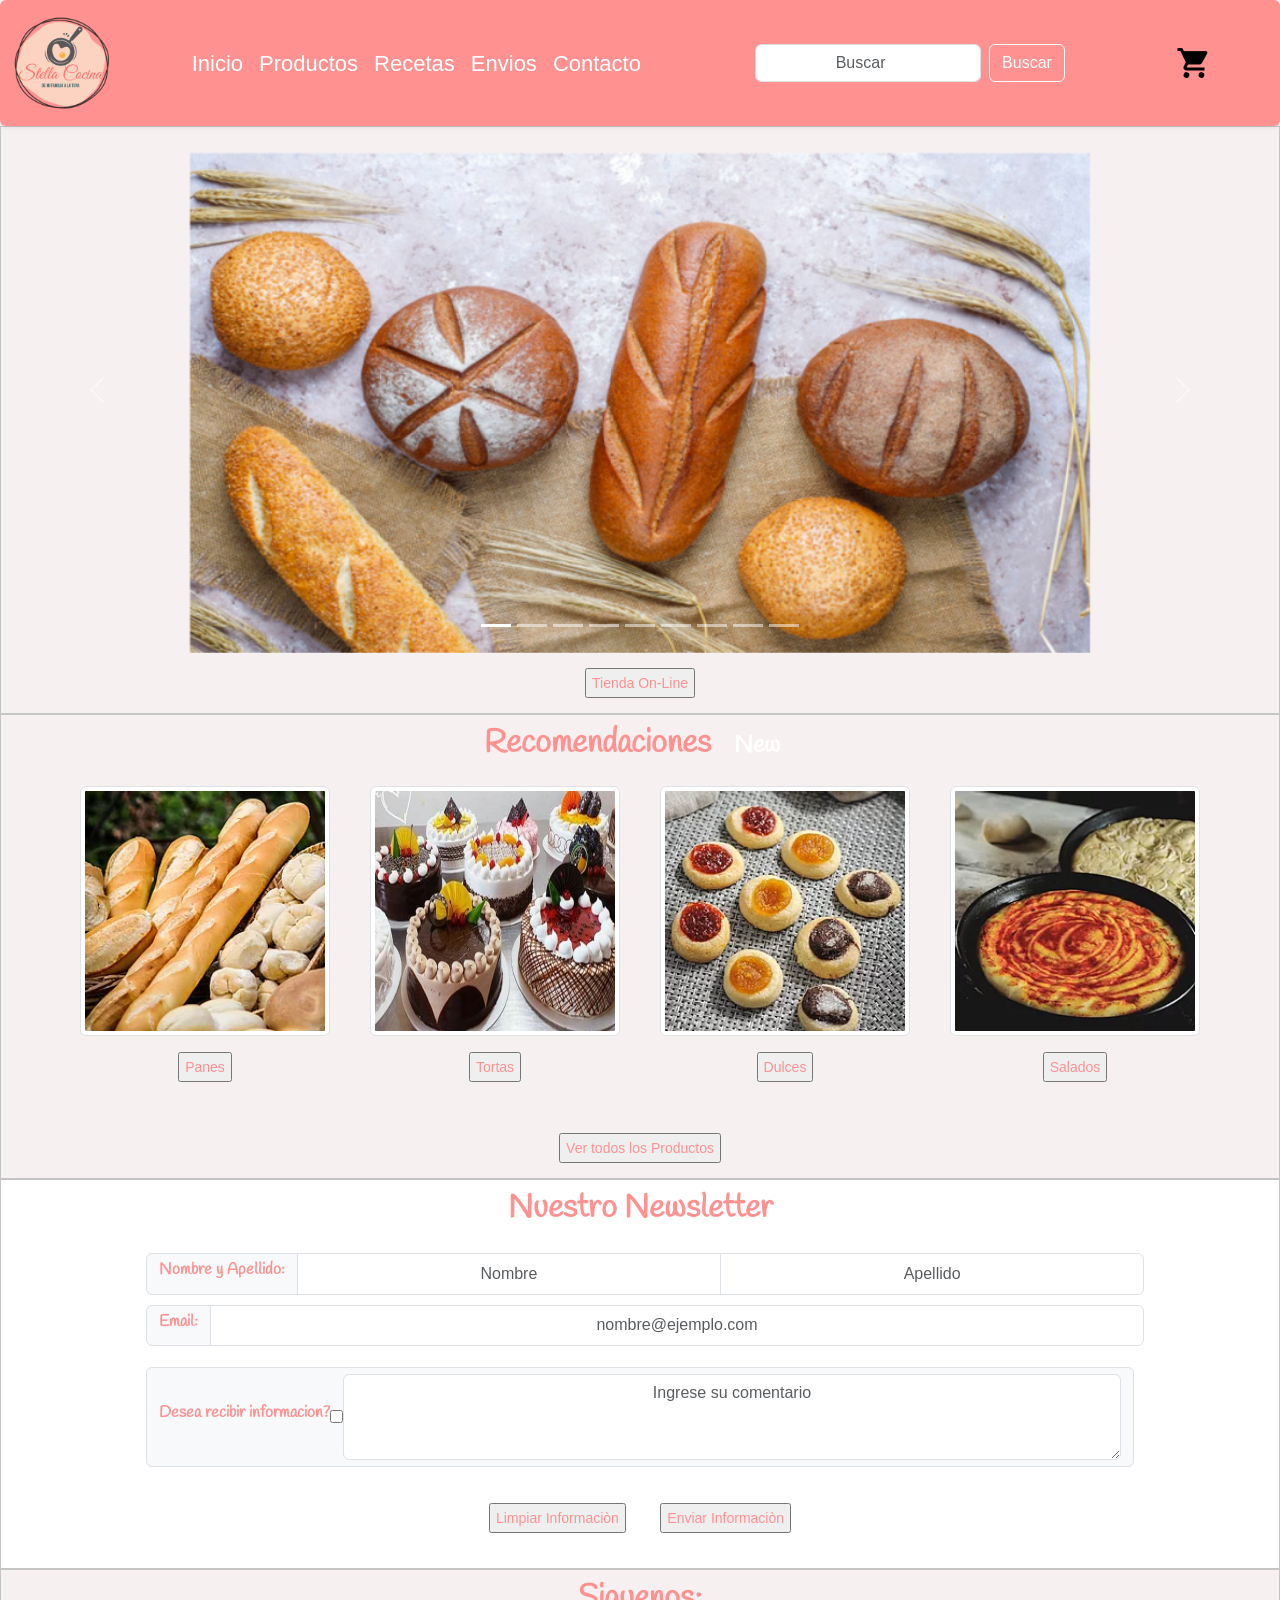
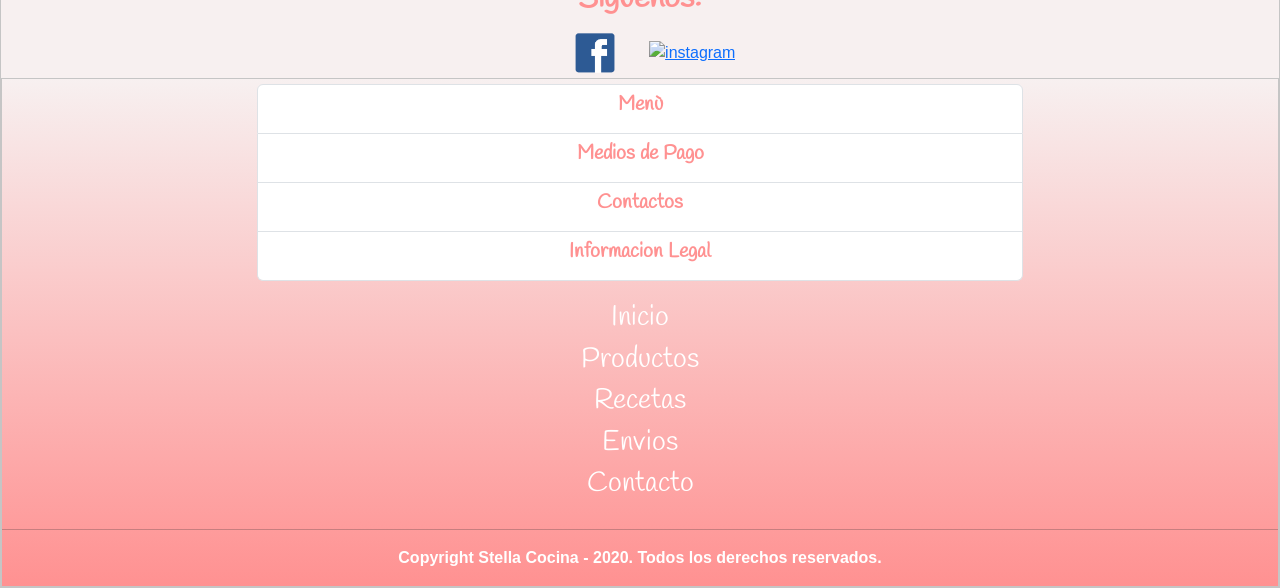
==== index.html @ 6157c8df "Se agrego Modal al html Productos" ====
<!DOCTYPE html>
<html lang="en">
<head>
    <!------------------------- Required meta tags -------------------------->
    <meta charset="utf-8">
    <meta name="viewport" content="width=device-width, initial-scale=1">
    <meta name="keywords" content="Pan, Dulces, Tortas, Comida, Galletas, Pizzas, Recetas">
    <meta name="description" content="PANADERÍA. Panes, galletas, bizcochos y pizzas. Tienda On-line especializada en poducciòn y venta de alimentos dulces y salados. Recetas faciles para toda ocasiòn.">

    <!---------------------------- Bootstrap CSS --------------------------------->
    <link href="https://cdn.jsdelivr.net/npm/bootstrap@5.0.0-beta1/dist/css/bootstrap.min.css" rel="stylesheet" integrity="sha384-giJF6kkoqNQ00vy+HMDP7azOuL0xtbfIcaT9wjKHr8RbDVddVHyTfAAsrekwKmP1" crossorigin="anonymous">

      <!---------------------------------------------------------------------------->
    <link rel="preconnect" href="https://fonts.gstatic.com">
    <title>Stella Cocina</title>
    <!------------------------- PROPIOS ESTILOS----------------------------------->
    <link href="https://fonts.googleapis.com/css2?family=Handlee&display=swap" rel="stylesheet">
    <link rel="stylesheet" href="CSS/Estilos.css">
 
</head>

    <!---------------------------------Comienza el cuerpo-------------------------------------->

<body>
   
  <main>

    <header class="shadow-sm rounded">

      <nav class="navbar navbar-expand-lg navbar-light">
        <div class="container-fluid">

          <button class="navbar-toggler" type="button" data-bs-toggle="collapse" data-bs-target="#navbarSupportedContent" aria-controls="navbarSupportedContent" aria-expanded="false" aria-label="Toggle navigation">
          <span class="navbar-toggler-icon"></span></button>

          <a class="navbar-brand" href="index.html">
          <img class="imagenLogo img__aniImag" src="Logos\Logo PYME\Logo.png" alt="StellaCocina"></a>

          <div class="collapse navbar-collapse" id="navbarSupportedContent">
            <ul class="navbar-nav me-auto mb-2 mb-lg-0 subrayado">
              <li class="nav-item">
                <a class="nav-link active text-white" href="index.html">Inicio</a></li>

              <hr class="dropdown-divider">

              <li>
                <a href="Productos.html" class="nav-link active text-white">Productos</a>
                  <ul class="dropdown-menu" aria-labelledby="navbarDropdown">
                    <li>
                      <a href="Productos.html#Panes" class="nav-link active text-white">Panes</a>
                    </li>

                    <hr class="dropdown-divider">

                    <li>
                      <a href="Productos.html#Dulces" class="nav-link active text-white">Dulces</a>
                    </li>

                    <hr class="dropdown-divider">

                    <li>
                      <a href="Productos.html#Salados" class="nav-link active text-white">Salados</a>
                    </li>

                    <hr class="dropdown-divider">

                    <li>
                      <a href="Productos.html#Tortas" class="nav-link active text-white">Tortas</a>
                    </li>

                    <hr class="dropdown-divider">

                    <li>
                      <a href="Productos.html#Masas" class="nav-link active text-white">Masas</a>
                    </li>

                    <hr class="dropdown-divider">

                    <li>
                      <a href="Productos.html#Bombones" class="nav-link active text-white">Bombones</a>
                    </li>
                  </ul>
              </li>

              <hr class="dropdown-divider">

              <li>
                <a href="Recetas.html" class="nav-link active text-white">Recetas</a>
                  <ul class="dropdown-menu" aria-labelledby="navbarDropdown">
                    <li><a href="Recetas.html#Rogel" class="nav-link active text-white">Rogel</a></li>
                    <hr class="dropdown-divider">
                    <li><a href="Recetas.html#Pepas" class="nav-link active text-white">Pepas</a></li>
                    <hr class="dropdown-divider">
                    <li><a href="Recetas.html#Pasta_Flora" class="nav-link active text-white">Pasta Flora</a></li>
                  </ul>
              </li>

              <hr class="dropdown-divider">

              <li>
                <a href="Envios.html" class="nav-link active text-white">Envios</a>
              </li>

              <hr class="dropdown-divider">

              <li>
                <a href="Contacto.html" class="nav-link active text-white">Contacto</a>
              </li>
            </ul>

                <!---------------------------------- Buscar con su Boton -------------------------------->
                <form class="d-flex">
                  <input class="form-control me-2" type="search" placeholder="Buscar" aria-label="Search">
                  <button class="btn btn-outline-success sear" type="submit">Buscar</button>
                </form>

                <hr class="dropdown-divider">

                <!--------------------------------- Carrito de compras ---------------------------------->
                <a class="nav-link active" href="Comprar.html">
                <img class="img__aniImag" src="Logos\Medios de Pago\baseline_shopping_cart_black_18dp.png" alt="StellaCocina"></a>

            </div>
        </div>
      </nav>
    </header>
    <!------------------------------------ Fin Header ------------------------------->

    <!------------------------------------ Carousel Fotos --------------------------->
    <section class="body__border">
      <div id="carouselExampleIndicators" class="carousel slide" data-bs-ride="carousel">
        <ol class="carousel-indicators">
          <li data-bs-target="#carouselExampleIndicators" data-bs-slide-to="0" class="active"></li>
          <li data-bs-target="#carouselExampleIndicators" data-bs-slide-to="1"></li>
          <li data-bs-target="#carouselExampleIndicators" data-bs-slide-to="2"></li>
          <li data-bs-target="#carouselExampleIndicators" data-bs-slide-to="3"></li>
          <li data-bs-target="#carouselExampleIndicators" data-bs-slide-to="4"></li>
          <li data-bs-target="#carouselExampleIndicators" data-bs-slide-to="5"></li>
          <li data-bs-target="#carouselExampleIndicators" data-bs-slide-to="6"></li>
          <li data-bs-target="#carouselExampleIndicators" data-bs-slide-to="7"></li>
          <li data-bs-target="#carouselExampleIndicators" data-bs-slide-to="8"></li>
        </ol>
        <div class="carousel-inner">
          <div class="carousel-item active">
            <img src="Imagenes\Panes\Pan1.jpg" class="d-block inicioImgPro" alt="Productos">
          </div>
          <div class="carousel-item">
            <img src="Imagenes\Panes\Fondo4.jpg" class="d-block inicioImgPro" alt="Productos">
          </div>
          <div class="carousel-item">
            <img src="Imagenes\Panes\Fondo8.jpg" class="d-block inicioImgPro" alt="Productos">
          </div>
          <div class="carousel-item">
            <img src="Imagenes\Panes\Fondo7.jpg" class="d-block inicioImgPro" alt="Productos">
          </div>
          <div class="carousel-item">
            <img src="Imagenes\Panes\Fondo6.jpg" class="d-block inicioImgPro" alt="Productos">
          </div>
          <div class="carousel-item">
            <img src="Imagenes\Panes\Fondo9.jpg" class="d-block inicioImgPro" alt="Productos">
          </div>
          <div class="carousel-item">
            <img src="Imagenes\Panes\Fondo1.jpg" class="d-block inicioImgPro" alt="Productos">
          </div>
          <div class="carousel-item">
            <img src="Imagenes\Panes\Fondo10.jpg" class="d-block inicioImgPro" alt="Productos">
          </div>
          <div class="carousel-item">
            <img src="Imagenes\Panes\Fondo11.jpg" class="d-block inicioImgPro" alt="Productos">
          </div>
        </div>
        <a class="carousel-control-prev" href="#carouselExampleIndicators" role="button" data-bs-slide="prev">
          <span class="carousel-control-prev-icon" aria-hidden="true"></span>
          <span class="visually-hidden">Previous</span>
        </a>
        <a class="carousel-control-next" href="#carouselExampleIndicators" role="button" data-bs-slide="next">
          <span class="carousel-control-next-icon" aria-hidden="true"></span>
          <span class="visually-hidden">Next</span>
        </a>
      </div>

      <form>
        <div>
          <a href="Productos.html">
            <input type="button" name="boton" value="Tienda On-Line" class="body__centrarBotones"/>
          </a>
        </div>
      </form>
    </section>
    <!----------------------------------- Fin Carousel Fotos --------------------------->

    <!-------------------------------- Segunda Seccion ---------------------------------->

    <section class="table-responsive body__border">
      <h2>Recomendaciones <span class="animacionColor badge">New</span></h2>
        <form>
          <table class="recomendados">
            <tr>
              <th><img src="Imagenes\Panes\Baguette.jpg" class="inicioRecomendados img-thumbnail img__aniImag" alt="Panes"/></th>

              <th><img src="Imagenes\Tortas\Inicio Tortas.jpg" class="inicioRecomendados img-thumbnail img__aniImag" alt="Tortas"/></th>

              <th><img src="Imagenes\Dulces\Pepas.jpg" class="inicioRecomendados img-thumbnail img__aniImag" alt="Dulces"/></th>

              <th><img src="Imagenes\Salados\Pizzas.jpg" class="inicioRecomendados img-thumbnail img__aniImag" alt="Salados"/></th>
            </tr>

            <tr>
              <td>
                <div>
                  <a href="Productos.html#Panes">
                    <input type="button" name="boton" value="Panes" class="body__centrarBotones"/>
                  </a>
                </div>
              </td>

              <td>
                <div>
                  <a href="Productos.html#Tortas">
                    <input type="button" name="boton" value="Tortas" class="body__centrarBotones"/>
                  </a>
                </div>
              </td>

              <td>
                <div>
                  <a href="Productos.html#Dulces">
                    <input type="button" name="boton" value="Dulces" class="body__centrarBotones"/>
                  </a>
                </div>
              </td>

              <td>
                <div>
                  <a href="Productos.html#Salados">
                    <input type="button" name="boton" value="Salados" class="body__centrarBotones"/>
                  </a>
                </div>
              </td>
            </tr>
          </table>
        </form>

      <!-------------------- BOTON PARA VER TODOS LOS PRODUCTOS -------------------------->

        <div>
          <a href="Productos.html">
              <input type="button" name="boton" value="Ver todos los Productos" class="body__centrarBotones"/>
            </a>
        </div>
    </section>

    <!----------------------------------- Tercera Seccion -------------------------------->

    <aside class="body__border">
      <h2>Nuestro Newsletter</h2>

    <!---------------------------- INFORMACION PERSONAL REQUERIDA ------------------------>
      <div class="centrar">
        <form class="flexAside">

          <div class="input-group">
            <span class="input-group-text"><h6>Nombre y Apellido:</h6></span>
            <input type="name" name="Nombre" aria-label="Nombre" class="form-control" placeholder="Nombre">
            <input type="name" name="Apellido" aria-label="Apellido" class="form-control" placeholder="Apellido">
          </div>

          <div class="input-group mb-3">
            <span class="input-group-text" id="inputGroup-sizing-default"><h6>Email:</h6></span>
            <input type="name" name="Email" class="form-control" aria-label="Sizing example input" aria-describedby="inputGroup-sizing-default" placeholder="nombre@ejemplo.com">
          </div>

    <!------------------------------------ COMENTARIOS ----------------------------------------->

          <div class="mb-3">
            <span class="input-group-text" id="inputGroup-sizing-default"><h6>Desea recibir informacion?</span></h6>
              <input type="checkbox" name="acepta" value="1">

          
            <label for="exampleFormControlTextarea1" class="form-label"></label>
            <textarea class="form-control" id="exampleFormControlTextarea1" rows="3" placeholder="Ingrese su comentario"></textarea>
          </div>
      
    <!---------------------- BOTONES PARA LIMPIAR Y ENVIAR FORMULARIO -------------------------->

          <div>
            <input type="reset" value="Limpiar Informaciòn" class="body__centrarBotones" />
            <input type="submit" value="Enviar Informaciòn" class="body__centrarBotones" />
          </div>  
        </form>
      </div>
    </aside>

    <!--------------------------------- Redes Sociales ------------------------------------->

    <section class="body__border">
      <h2>Siguenos:</h2>
        <div> 
          <a href="https://www.facebook.com/"/>
            <img src="Logos\Logos redes sociales\Facebook.png" alt="facebook" class="redesFacebook"/></a>
          <a href="https://instagram.com/estelacocina.ve?igshid=2zspqbnyfhmv"/>
            <img src="Logos\Logos redes sociales\Instagram.png" alt="instagram" class="redesInstagram"/></a>
        </div>
    </<section>
      
    <!----------------------------------- Pie de Pagina ---------------------------------->

    <footer class="body__border">

          <div class="nuevoPie list-group" id="myList" role="tablist">
            <a class="list-group-item list-group-item-action" data-bs-toggle="list" href="#menu" role="tab"><h5>Menù</h5></a>

            <a class="list-group-item list-group-item-action" data-bs-toggle="list" href="#pagos" role="tab"><h5>Medios de Pago</h5></a>

            <a class="list-group-item list-group-item-action" data-bs-toggle="list" href="#contacto" role="tab"><h5>Contactos</h5></a>

            <a class="list-group-item list-group-item-action" data-bs-toggle="list" href="#informacion" role="tab"><h5>Informacion Legal</h5></a>
          </div>

              <div class="tab-content">

                <!----------------------------- Menu ----------------------------------------->

                <div class="tab-pane active" id="menu" role="tabpanel">
                    <ul class="pieMenu list-group">
                      <li><a class="pieLetras" href="index.html"><h3>Inicio</a></h3></li>

                      <li><a class="pieLetras" href="Productos.html"><h3>Productos</a></h3></li>

                      <li><a class="pieLetras" href="Recetas.html"><h3>Recetas</a></h3></li>

                      <li><a class="pieLetras" href="Envios.html"><h3>Envios</a></h3></li>

                      <li><a class="pieLetras" href="Contacto.html"><h3>Contacto</a></h3></li>
                    </ul>
                </div>

                <!------------------------------- Medios de Pago ----------------------------------->

                <div class="tab-pane" id="pagos" role="tabpanel">
                    <ul class="list-group">
                      <li>
                        <img src="Logos\Medios de Pago\Visa.png" alt="visa" class="mediosPago"/>
                        <img src="Logos\Medios de Pago\Mastercard.png" alt="mastercard" class="mediosPago"/>
                        <img src="Logos\Medios de Pago\Amex.png" alt="americanexpress" class="mediosPago"/>
                        <img src="Logos\Medios de Pago\Diners.png" alt="diners" class="mediosPago"/>
                      </li>
                    </ul>

                    <ul class="list-group">
                      <li>
                        <img src="Logos\Medios de Pago\Paypal.png" alt="paypal" class="mediosPago"/>
                        <img src="Logos\Medios de Pago\Banelco.png" alt="banelco" class="mediosPago"/>
                        <img src="Logos\Medios de Pago\Cabal.png" alt="cabal" class="mediosPago"/>
                        <img src="Logos\Medios de Pago\Naranja.png" alt="naranja" class="mediosPago"/>
                      </li>
                    </ul>

                    <ul class="list-group">
                      <li>
                        <img src="Logos\Medios de Pago\TarjetaShopping.png" alt="tarjetashopping" class="mediosPago"/>
                        <img src="Logos\Medios de Pago\MercadoPago.png" alt="mercadopago" class="mediosPago"/>
                        <img src="Logos\Medios de Pago\Argencard.png" alt="argencard" class="mediosPago"/>
                        <img src="Logos\Medios de Pago\Nativa.png" alt="nativa" class="mediosPago"/>
                      </li>
                    </ul>

                    <ul class="list-group">
                      <li>
                        <img src="Logos\Medios de Pago\Cencosud.png" alt="cencosud" class="mediosPago"/>
                        <img src="Logos\Medios de Pago\PagoFacil.png" alt="pagofacil" class="mediosPago"/>
                        <img src="Logos\Medios de Pago\RapiPago.png" alt="rapipago" class="mediosPago"/>
                      </li>
                    </ul>
                </div>

                <!--------------------------------- Contacto ----------------------------------->

                <div class="tab-pane" id="contacto" role="tabpanel">
                    <ul class="list-group">
                      <li>
                          <a href="https://accounts.google.com/" class="pieLetras">
                            <img src="Logos\Logos redes sociales\correo.png" alt="correo" class="mediosPago"/>stellacocina@gmail</a>
                      </li>

                      <li>
                        <a href="+5491141681891" class="pieLetras">
                          <img src="Logos\Logos redes sociales\Whatsapp.png" alt="whatsapp" class="mediosPago"/>+5491141681891</a>
                      </li>

                      <li>
                        <a href="https://instagram.com/estelacocina.ve?igshid=2zspqbnyfhmv" class="pieLetras">
                          <img src="Logos\Logos redes sociales\Instagram.png" alt="instagram" class="mediosPago"/>@estelacocina.ve</a>
                      </li>
                    </ul>
                </div>

                <!---------------------------------- Informacion Legal ------------------------->

                <div class="tab-pane" id="informacion" role="tabpanel">
                    <ul class="list-group">
                      <li>
                        <img src="Logos\Logos redes sociales\legal.png" alt="informacionlegal" class="redesInstagram"/>
                      </li>
                    </ul>
                </div>
              </div>
              <hr>

          <!-------------------------------- DERECHOS DE RESERVA ------------------------------->

          <p class="piePagina">Copyright Stella Cocina - 2020. Todos los derechos reservados.</p>

    </footer>

    <!-------------------------------- Fin Pie de Pagina --------------------------------->

  </main>

    <script>
            var firstTabEl = document.querySelector('#myTab a:last-child')
            var firstTab = new bootstrap.Tab(firstTabEl)

            firstTab.show()
    </script>

    <script src="https://code.jquery.com/jquery-3.3.1.slim.min.js" integrity="sha384-q8i/X+965DzO0rT7abK41JStQIAqVgRVzpbzo5smXKp4YfRvH+8abtTE1Pi6jizo" crossorigin="anonymous"></script>

    <script src="https://cdnjs.cloudflare.com/ajax/libs/popper.js/1.14.7/umd/popper.min.js" integrity="sha384-UO2eT0CpHqdSJQ6hJty5KVphtPhzWj9WO1clHTMGa3JDZwrnQq4sF86dIHNDz0W1" crossorigin="anonymous"></script>

    <!-------------------------Bootstrap Bundle with Popper ----------------------------->
    <script src="https://cdn.jsdelivr.net/npm/bootstrap@5.0.0-beta1/dist/js/bootstrap.bundle.min.js" integrity="sha384-ygbV9kiqUc6oa4msXn9868pTtWMgiQaeYH7/t7LECLbyPA2x65Kgf80OJFdroafW" crossorigin="anonymous"></script>

</body>
</html>
---- CSS/Estilos.css ----
.flexAside, .flexSeccion {
  justify-content: center;
  align-content: center; }

h2 {
  color: #FF9191;
  font-family: "Handlee", cursive;
  font-weight: bold;
  text-align: center;
  margin: 10px; }

h5 {
  color: #FF9191;
  font-family: "Handlee", cursive;
  font-weight: bold;
  text-align: center;
  text-decoration: none; }

h6 {
  color: #FF9191;
  font-family: "Handlee", cursive;
  font-weight: bold;
  text-decoration: none; }

.div__ol--ruta {
  color: #FF9191;
  font-family: "Handlee", cursive;
  font-weight: bold;
  text-decoration: none;
  font-size: 20px; }

header {
  position: sticky;
  top: 0;
  z-index: 3;
  background-color: #FF9191; }

.imagenLogo {
  width: 50px;
  height: 50px; }

ul {
  list-style: none;
  font-size: 0; }
  ul li:hover > ul {
    display: block;
    background-color: #FF9191;
    color: #FFFFFF;
    opacity: 0.77; }
  ul ul {
    position: absolute;
    display: none;
    background-color: #FF9191; }
    ul ul li {
      display: block; }
    ul ul ul {
      position: sticky;
      display: none;
      z-index: 10; }
      ul ul ul li {
        display: block; }
        ul ul ul li:hover > ul {
          display: block;
          background-color: #FF9191;
          overflow: hidden;
          opacity: 0.77; }

li {
  display: inline-block;
  text-align: center;
  text-decoration: none;
  position: relative;
  font-size: 22px; }

nav li {
  list-style-type: none;
  text-align: center;
  flex: auto;
  list-style-position: center; }

ul.subrayado {
  width: 460px; }

button.sear {
  border: 1px solid #FFFFFF;
  color: #FFFFFF; }
  button.sear:hover {
    color: #FF9191;
    border: #FFFFFF;
    background-color: #FFFFFF; }

footer {
  background-image: linear-gradient(to bottom, #F7F0F0, #FF9191); }

.pieMenu {
  color: #FF9191;
  text-decoration: none;
  font-family: "Handlee", cursive;
  text-align: center;
  font-weight: bold;
  margin: 20px auto; }

.nuevoPie {
  margin: 5px auto;
  width: 60%; }

.piePagina {
  color: #FFFFFF;
  font-weight: bold;
  text-align: center; }

.mediosPago {
  width: 40px;
  height: 30px; }

.redesFacebook {
  width: 100px;
  height: 50px; }

.redesInstagram {
  width: 50px;
  height: 50px; }

.pieLetras {
  color: #FFFFFF;
  text-decoration: none; }

* {
  margin: 0 auto;
  padding: 0 auto; }

body {
  background-color: #F7F0F0;
  font-family: sans-serif;
  text-decoration: none; }

img.img__aniImag {
  transition: All 1s linear; }
  img.img__aniImag:hover {
    transform: rotate(2deg) scale(0.922) skew(1deg) translate(0px); }

.body__border {
  border: 1px solid #C5C5C5; }

.body__centrarBotones {
  color: #FF9191;
  margin: 15px;
  padding: 5px;
  transition: all 1s;
  font: 400 14px Arial; }
  .body__centrarBotones:hover {
    color: #FFFFFF;
    background-color: #FF9191; }

table.recomendados {
  margin: 20px auto; }
  table.recomendados tr th {
    padding: 0px 20px 0px 20px; }

.inicioRecomendados {
  width: 223px;
  height: 223px; }

*, ::after, ::before {
  box-sizing: border-box;
  text-align: center; }

img.inicioImgPro {
  width: 900px;
  height: 500px;
  display: block;
  margin: 2% auto 0 auto; }

.centrar {
  margin: 5px;
  padding: 10px;
  background-image: url("C:/Users/Venis/Desktop/Curso From end/Proyecto/Imagenes/Panes/326.jpg");
  background-repeat: no-repeat;
  background-size: cover; }
  .centrar div {
    font-weight: bold;
    text-align: center;
    margin: 5px; }

.flexAside {
  display: flex;
  flex-direction: column;
  width: 80%; }

aside {
  background-color: #FFFFFF; }

img.rogel {
  width: 223px;
  height: 223px;
  display: block;
  margin: 20px auto 20px auto; }

iframe.map {
  height: 300px;
  width: 700px;
  margin: 20px; }

.italica {
  font-style: italic;
  text-align: center;
  line-height: 1.6;
  letter-spacing: 5px;
  font-size: 130%;
  padding: 5px;
  margin: 5px; }

.contacto div {
  font-weight: bold;
  text-align: center;
  padding: 5px;
  margin: 5px; }

.margenRogel {
  margin: auto 40px auto 40px; }

.margenIngredientes {
  margin: auto auto 40px auto; }

.margenPepa {
  margin: auto 120px auto 120px; }

.margenIngredientes1 {
  padding: 8px 5px;
  width: 30%; }

.flexSeccion {
  width: 50%; }

@keyframes un_efecto {
  0% {
    background-color: #776F6F; }
  25% {
    background-color: #AAA5A5; }
  50% {
    background-color: #E7B5B5; }
  75% {
    background-color: #FDC7C7; }
  100% {
    background-color: #FF9191; } }

.animacionColor {
  animation-name: un_efecto;
  animation-iteration-count: infinite;
  animation-timing-function: ease-in;
  animation-duration: 2s;
  animation-delay: 0s; }

.list-group-item.active {
  z-index: 2;
  color: #fff;
  background-color: #F1EDED;
  border-color: #F1EDED; }

@media (max-width: 991.98px) {
  .inicioRecomendados {
    width: 120px;
    height: 120px; }
  .imagenLogo {
    width: 100px;
    height: 100px; }
  iframe.map {
    height: 300px;
    width: 400px;
    margin: 20px; }
  .modalFlex {
    display: flex;
    flex-direction: column; } }

@media (min-width: 991.98px) {
  .inicioRecomendados {
    width: 250px;
    height: 250px; }
  .imagenLogo {
    width: 100px;
    height: 100px; }
  iframe.map {
    height: 300px;
    width: 700px;
    margin: 20px; } }

.div__ol {
  margin: 10px;
  padding: 10px; }

.modalBackgroung {
  background: linear-gradient(to bottom, #D5DEE7 0%, #E8EBF2 50%, #E2E7ED 100%), linear-gradient(to bottom, rgba(0, 0, 0, 0.02) 50%, rgba(255, 255, 255, 0.02) 61%, rgba(0, 0, 0, 0.02) 73%), linear-gradient(33deg, rgba(255, 255, 255, 0.2) 0%, rgba(0, 0, 0, 0.2) 100%);
  background-blend-mode: normal,color-burn; }
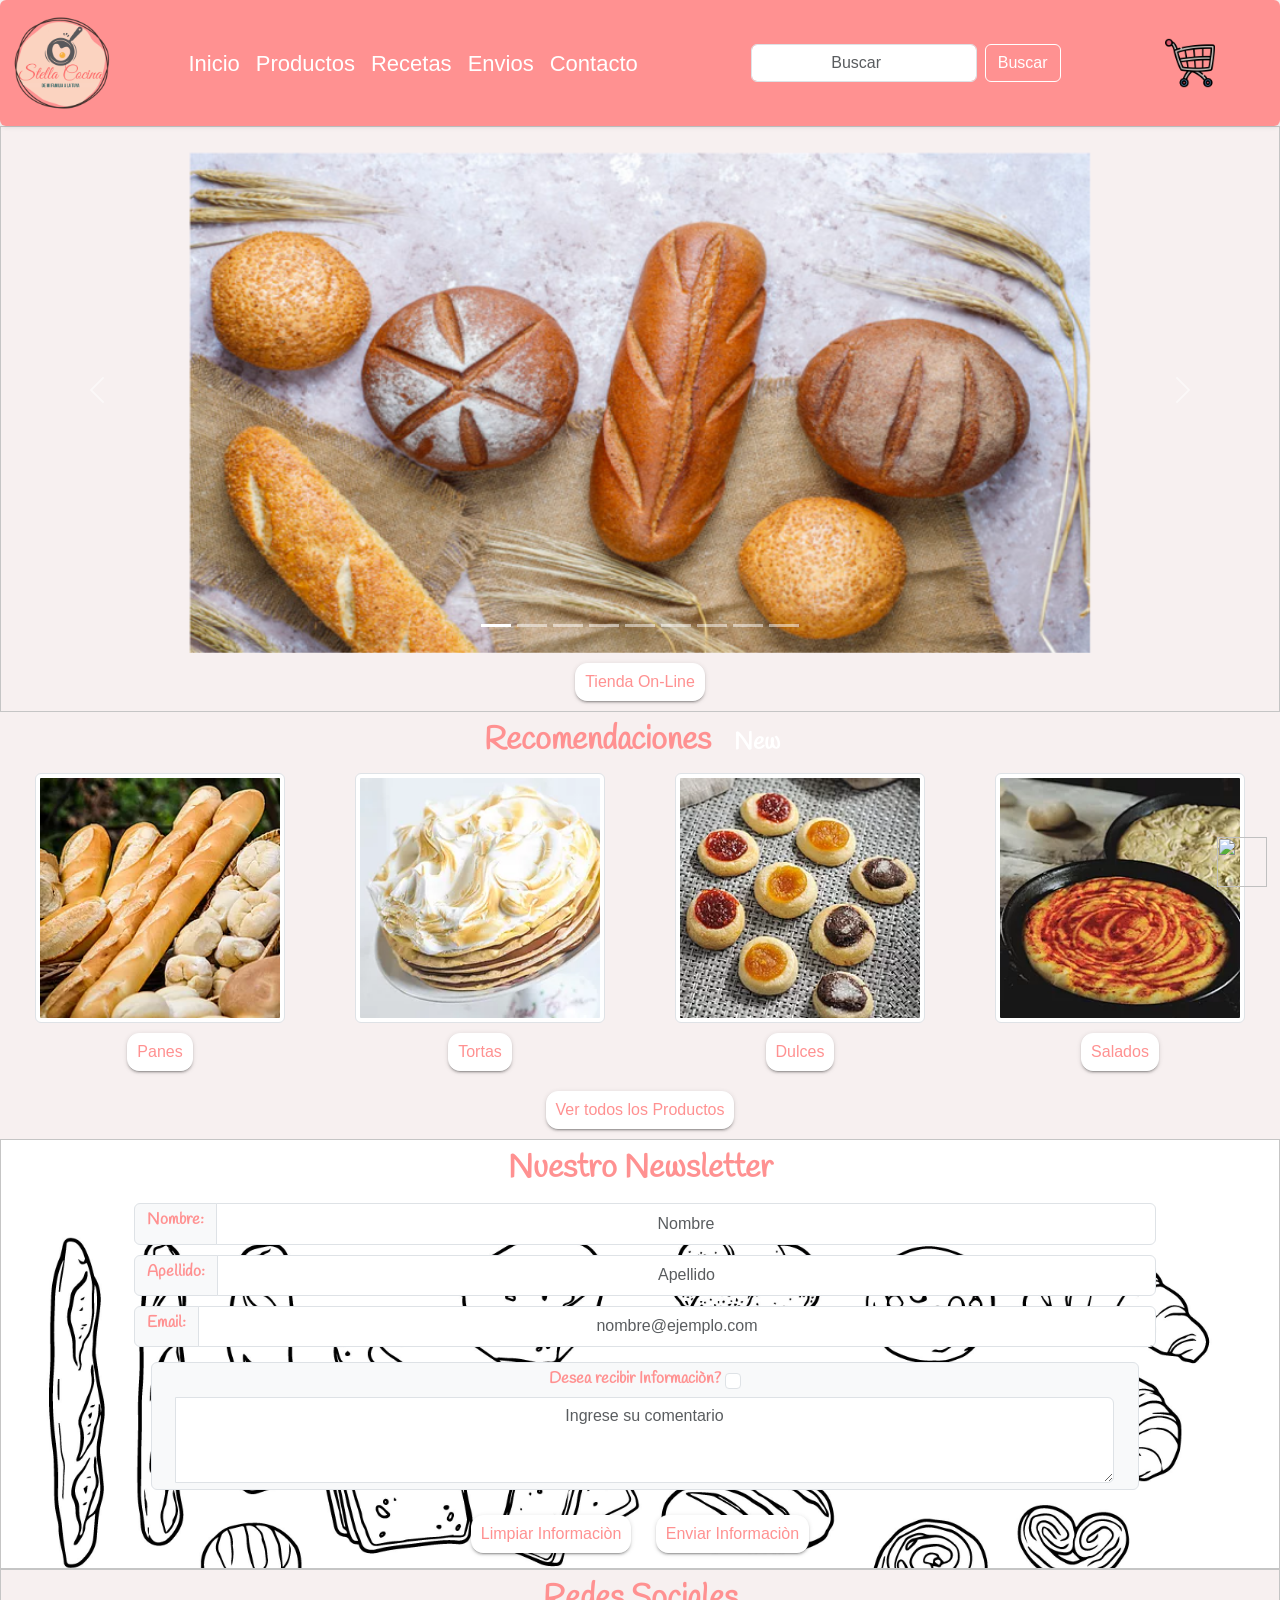
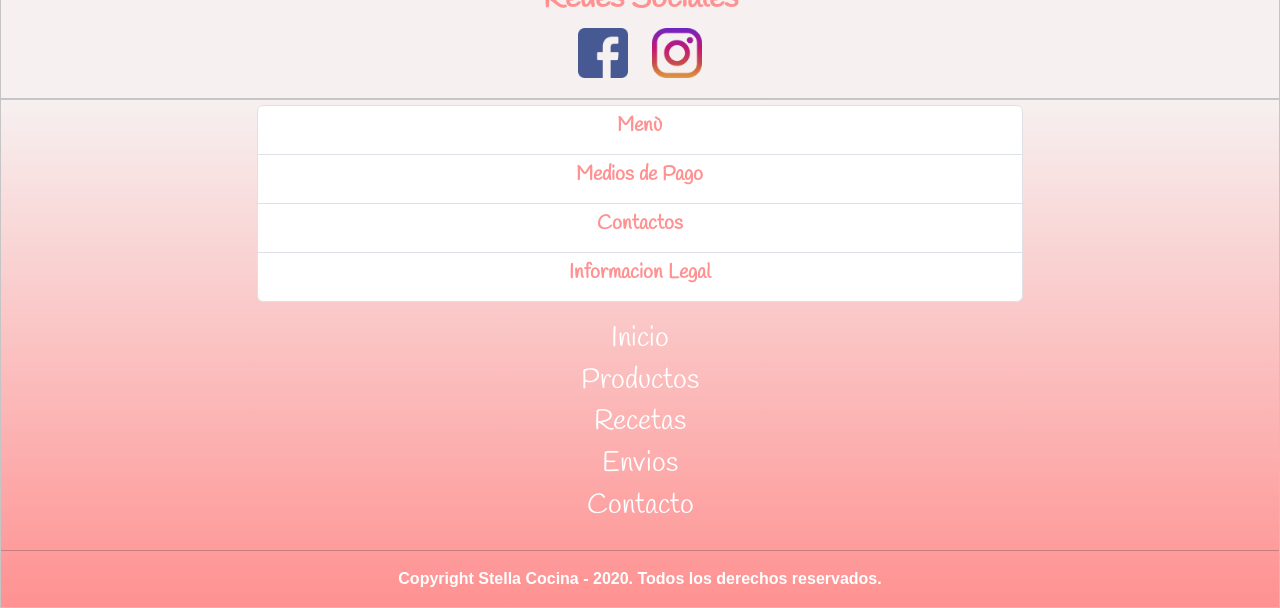
==== commit 5d376dbc: "Se modificaron los 5 html para una mejor apariencia visual" ====
--- a/index.html
+++ b/index.html
@@ -16,6 +16,7 @@
     <!------------------------- PROPIOS ESTILOS----------------------------------->
     <link href="https://fonts.googleapis.com/css2?family=Handlee&display=swap" rel="stylesheet">
     <link rel="stylesheet" href="CSS/Estilos.css">
+    <link rel="shortcut icon" href="Logos\Medios de Pago\logo.png"> 
  
 </head>
 
@@ -37,7 +38,7 @@
           <img class="imagenLogo img__aniImag" src="Logos\Logo PYME\Logo.png" alt="StellaCocina"></a>
 
           <div class="collapse navbar-collapse" id="navbarSupportedContent">
-            <ul class="navbar-nav me-auto mb-2 mb-lg-0 subrayado">
+            <ul class="navbar-nav me-auto mb-2 mb-lg-0">
               <li class="nav-item">
                 <a class="nav-link active text-white" href="index.html">Inicio</a></li>
 
@@ -117,13 +118,14 @@
                 <hr class="dropdown-divider">
 
                 <!--------------------------------- Carrito de compras ---------------------------------->
-                <a class="nav-link active" href="Comprar.html">
-                <img class="img__aniImag" src="Logos\Medios de Pago\baseline_shopping_cart_black_18dp.png" alt="StellaCocina"></a>
-
-            </div>
-        </div>
-      </nav>
-    </header>
+                
+                <img class="img__aniImag redesInstagram" type="button" data-bs-toggle="modal" data-bs-target="#exampleModal20" src="Logos\Medios de Pago\carrito7.png" alt="StellaCocina">
+
+          </div>
+        </div>
+      </nav>      
+    </header>      
+
     <!------------------------------------ Fin Header ------------------------------->
 
     <!------------------------------------ Carousel Fotos --------------------------->
@@ -189,66 +191,62 @@
     </section>
     <!----------------------------------- Fin Carousel Fotos --------------------------->
 
-    <!-------------------------------- Segunda Seccion ---------------------------------->
-
-    <section class="table-responsive body__border">
-      <h2>Recomendaciones <span class="animacionColor badge">New</span></h2>
-        <form>
-          <table class="recomendados">
-            <tr>
-              <th><img src="Imagenes\Panes\Baguette.jpg" class="inicioRecomendados img-thumbnail img__aniImag" alt="Panes"/></th>
-
-              <th><img src="Imagenes\Tortas\Inicio Tortas.jpg" class="inicioRecomendados img-thumbnail img__aniImag" alt="Tortas"/></th>
-
-              <th><img src="Imagenes\Dulces\Pepas.jpg" class="inicioRecomendados img-thumbnail img__aniImag" alt="Dulces"/></th>
-
-              <th><img src="Imagenes\Salados\Pizzas.jpg" class="inicioRecomendados img-thumbnail img__aniImag" alt="Salados"/></th>
-            </tr>
-
-            <tr>
-              <td>
-                <div>
-                  <a href="Productos.html#Panes">
-                    <input type="button" name="boton" value="Panes" class="body__centrarBotones"/>
-                  </a>
-                </div>
-              </td>
-
-              <td>
-                <div>
-                  <a href="Productos.html#Tortas">
-                    <input type="button" name="boton" value="Tortas" class="body__centrarBotones"/>
-                  </a>
-                </div>
-              </td>
-
-              <td>
-                <div>
-                  <a href="Productos.html#Dulces">
-                    <input type="button" name="boton" value="Dulces" class="body__centrarBotones"/>
-                  </a>
-                </div>
-              </td>
-
-              <td>
-                <div>
-                  <a href="Productos.html#Salados">
-                    <input type="button" name="boton" value="Salados" class="body__centrarBotones"/>
-                  </a>
-                </div>
-              </td>
-            </tr>
-          </table>
-        </form>
-
-      <!-------------------- BOTON PARA VER TODOS LOS PRODUCTOS -------------------------->
-
-        <div>
+    <!-------------------------------- Recomendaciones ---------------------------------->
+
+    <h2>Recomendaciones <span class="animacionColor badge">New</span></h2>
+    <div class="container-fluid">
+      <div class="row">
+        <div class="col-md-3 ms-auto modalFlex">
+            <li id="Baguette"><img src="Imagenes/Panes/Baguette.jpg" class="inicioRecomendados img-thumbnail img__aniImag"/>
+            </li>
+
+            <li>
+              <a href="Productos.html#Panes">
+                <input type="button" name="boton" value="Panes" class="body__centrarBotones"/>
+              </a>
+            </li>
+        </div>
+
+        <div class="col-md-3 ms-auto modalFlex">
+            <li id="Tortas"><img src="Imagenes\Tortas\rogel.jpg" class="inicioRecomendados img-thumbnail img__aniImag" alt="Tortas"/>
+            </li>
+
+            <li>
+              <a href="Productos.html#Tortas">
+                <input type="button" name="boton" value="Tortas" class="body__centrarBotones"/>
+              </a>
+            </li>
+        </div>
+
+        <div class="col-md-3 ms-auto modalFlex">
+            <li id="Dulces"><img src="Imagenes\Dulces\Pepas.jpg" class="inicioRecomendados img-thumbnail img__aniImag" alt="Dulces"/>
+            </li>
+
+            <li>
+              <a href="Productos.html#Dulces">
+                <input type="button" name="boton" value="Dulces" class="body__centrarBotones"/>
+              </a>
+            </li>
+        </div>
+
+        <div class="col-md-3 ms-auto modalFlex">
+            <li id="Salados"><img src="Imagenes\Salados\Pizzas.jpg" class="inicioRecomendados img-thumbnail img__aniImag" alt="Salados"/>
+            </li>
+
+            <li>
+              <a href="Productos.html#Salados">
+                <input type="button" name="boton" value="Salados" class="body__centrarBotones"/>
+              </a>
+            </li>
+        </div>
+      </div>
+
+      <div>
           <a href="Productos.html">
               <input type="button" name="boton" value="Ver todos los Productos" class="body__centrarBotones"/>
             </a>
-        </div>
-    </section>
+      </div>
+    </div>
 
     <!----------------------------------- Tercera Seccion -------------------------------->
 
@@ -260,25 +258,36 @@
         <form class="flexAside">
 
           <div class="input-group">
-            <span class="input-group-text"><h6>Nombre y Apellido:</h6></span>
+            <span class="input-group-text"><h6>Nombre:</h6></span>
             <input type="name" name="Nombre" aria-label="Nombre" class="form-control" placeholder="Nombre">
+          </div>
+
+          <div class="input-group">
+            <span class="input-group-text"><h6>Apellido:</h6></span>
             <input type="name" name="Apellido" aria-label="Apellido" class="form-control" placeholder="Apellido">
           </div>
 
-          <div class="input-group mb-3">
+          <div class="input-group">
             <span class="input-group-text" id="inputGroup-sizing-default"><h6>Email:</h6></span>
             <input type="name" name="Email" class="form-control" aria-label="Sizing example input" aria-describedby="inputGroup-sizing-default" placeholder="nombre@ejemplo.com">
           </div>
 
     <!------------------------------------ COMENTARIOS ----------------------------------------->
 
-          <div class="mb-3">
-            <span class="input-group-text" id="inputGroup-sizing-default"><h6>Desea recibir informacion?</span></h6>
-              <input type="checkbox" name="acepta" value="1">
-
-          
-            <label for="exampleFormControlTextarea1" class="form-label"></label>
-            <textarea class="form-control" id="exampleFormControlTextarea1" rows="3" placeholder="Ingrese su comentario"></textarea>
+          <div class="container-fluid">
+            <div class="row input-group-text modalFlex">
+            
+              <li class="input-group">
+                <span><h6>Desea recibir Informaciòn?
+                <input class="form-check-input" type="checkbox" value="1" aria-label="Checkbox for following text input"></span></h6>
+              </li>
+
+              <li class="input-group">
+                <label for="exampleFormControlTextarea1" class="form-label"></label>
+                <textarea class="form-control" id="exampleFormControlTextarea1" rows="3" placeholder="Ingrese su comentario"></textarea>
+              </li>
+
+            </div>
           </div>
       
     <!---------------------- BOTONES PARA LIMPIAR Y ENVIAR FORMULARIO -------------------------->
@@ -294,18 +303,24 @@
     <!--------------------------------- Redes Sociales ------------------------------------->
 
     <section class="body__border">
-      <h2>Siguenos:</h2>
-        <div> 
-          <a href="https://www.facebook.com/"/>
-            <img src="Logos\Logos redes sociales\Facebook.png" alt="facebook" class="redesFacebook"/></a>
-          <a href="https://instagram.com/estelacocina.ve?igshid=2zspqbnyfhmv"/>
+      <h2>Redes Sociales</h2>
+        <div class="paddingRedes"> 
+          <a class="margenContacto" href="https://www.facebook.com/"/>
+            <img src="Logos\Logos redes sociales\Facebook.png" alt="facebook" class="redesInstagram"/></a>
+          <a class="margenContacto" href="https://instagram.com/estelacocina.ve?igshid=2zspqbnyfhmv"/>
             <img src="Logos\Logos redes sociales\Instagram.png" alt="instagram" class="redesInstagram"/></a>
         </div>
-    </<section>
+    </section>
       
     <!----------------------------------- Pie de Pagina ---------------------------------->
 
     <footer class="body__border">
+
+          <div class="iconoWhatsapp">
+            <a href="https://api.whatsapp.com/send?phone=+5491141681891">
+            <img class="imagenWhatsapp img__aniImag" src="Logos\Logos redes sociales\Whatsapp1.png"></a>
+          </div>
+
 
           <div class="nuevoPie list-group" id="myList" role="tablist">
             <a class="list-group-item list-group-item-action" data-bs-toggle="list" href="#menu" role="tab"><h5>Menù</h5></a>
@@ -378,19 +393,19 @@
 
                 <div class="tab-pane" id="contacto" role="tabpanel">
                     <ul class="list-group">
-                      <li>
+                      <li class="margenContacto">
                           <a href="https://accounts.google.com/" class="pieLetras">
-                            <img src="Logos\Logos redes sociales\correo.png" alt="correo" class="mediosPago"/>stellacocina@gmail</a>
-                      </li>
-
-                      <li>
+                            <img src="Logos\Logos redes sociales\correo.png" alt="correo" class="redesInstagram"/>   stellacocina@gmail</a>
+                      </li>
+
+                      <li class="margenContacto">
                         <a href="+5491141681891" class="pieLetras">
-                          <img src="Logos\Logos redes sociales\Whatsapp.png" alt="whatsapp" class="mediosPago"/>+5491141681891</a>
-                      </li>
-
-                      <li>
+                          <img src="Logos\Logos redes sociales\Whatsapp.png" alt="whatsapp" class="redesInstagram"/>   +5491141681891</a>
+                      </li>
+
+                      <li class="margenContacto">
                         <a href="https://instagram.com/estelacocina.ve?igshid=2zspqbnyfhmv" class="pieLetras">
-                          <img src="Logos\Logos redes sociales\Instagram.png" alt="instagram" class="mediosPago"/>@estelacocina.ve</a>
+                          <img src="Logos\Logos redes sociales\Instagram.png" alt="instagram" class="redesInstagram"/>   @estelacocina.ve</a>
                       </li>
                     </ul>
                 </div>
--- a/CSS/Estilos.css
+++ b/CSS/Estilos.css
@@ -1,7 +1,3 @@
-.flexAside, .flexSeccion {
-  justify-content: center;
-  align-content: center; }
-
 h2 {
   color: #FF9191;
   font-family: "Handlee", cursive;
@@ -28,6 +24,12 @@
   font-weight: bold;
   text-decoration: none;
   font-size: 20px; }
+
+.iconosContacto {
+  color: #FF9191;
+  font-family: "Handlee", cursive;
+  font-weight: bold;
+  text-decoration: none; }
 
 header {
   position: sticky;
@@ -78,9 +80,6 @@
   flex: auto;
   list-style-position: center; }
 
-ul.subrayado {
-  width: 460px; }
-
 button.sear {
   border: 1px solid #FFFFFF;
   color: #FFFFFF; }
@@ -123,7 +122,30 @@
 
 .pieLetras {
   color: #FFFFFF;
-  text-decoration: none; }
+  text-decoration: none;
+  font-family: "Handlee", cursive; }
+
+.margenContacto {
+  margin: 10px; }
+
+.paddingRedes {
+  padding: 0px 0px 20px 0px; }
+
+.iconoWhatsapp {
+  position: fixed;
+  right: 10px;
+  bottom: 10px;
+  text-align: center;
+  padding: 3px;
+  z-index: 2; }
+
+.imagenWhatsapp {
+  width: 50px;
+  height: 50px; }
+
+.flexAside, .flexSeccion {
+  justify-content: center;
+  align-content: center; }
 
 * {
   margin: 0 auto;
@@ -144,10 +166,14 @@
 
 .body__centrarBotones {
   color: #FF9191;
-  margin: 15px;
-  padding: 5px;
+  margin: 10px;
+  padding: 9px;
   transition: all 1s;
-  font: 400 14px Arial; }
+  font: 400 16px Arial;
+  background-color: #FFFFFF;
+  border: #FFFFFF solid 1px;
+  border-radius: 12px;
+  box-shadow: 0 3px 1px -2px rgba(0, 0, 0, 0.2), 0 2px 2px 0 rgba(0, 0, 0, 0.14), 0 1px 5px 0 rgba(0, 0, 0, 0.12); }
   .body__centrarBotones:hover {
     color: #FFFFFF;
     background-color: #FF9191; }
@@ -172,9 +198,7 @@
   margin: 2% auto 0 auto; }
 
 .centrar {
-  margin: 5px;
-  padding: 10px;
-  background-image: url("C:/Users/Venis/Desktop/Curso From end/Proyecto/Imagenes/Panes/326.jpg");
+  background-image: url(../Imagenes/Panes/326.jpg);
   background-repeat: no-repeat;
   background-size: cover; }
   .centrar div {
@@ -220,17 +244,18 @@
   margin: auto 40px auto 40px; }
 
 .margenIngredientes {
-  margin: auto auto 40px auto; }
+  margin: auto auto 40px auto;
+  width: 70%; }
 
 .margenPepa {
   margin: auto 120px auto 120px; }
 
 .margenIngredientes1 {
   padding: 8px 5px;
-  width: 30%; }
+  width: 70%; }
 
 .flexSeccion {
-  width: 50%; }
+  width: 70%; }
 
 @keyframes un_efecto {
   0% {
@@ -257,20 +282,53 @@
   background-color: #F1EDED;
   border-color: #F1EDED; }
 
+@media (max-width: 450px) {
+  .informacionEnvios {
+    padding: auto;
+    margin: 20px auto;
+    width: 80%;
+    height: 20%; }
+  .margenIngredientes1 {
+    margin: auto;
+    width: 80%; }
+  .margenRogel {
+    margin: auto;
+    width: 80%;
+    height: 20%; }
+  .margenPepa {
+    margin: auto;
+    width: 80%;
+    height: 20%; }
+  .iconoWhatsapp {
+    position: fixed;
+    right: 5%;
+    bottom: 2%;
+    text-align: center;
+    padding: auto;
+    z-index: 2; }
+  .imagenWhatsapp {
+    width: 30px;
+    height: 30px; } }
+
 @media (max-width: 991.98px) {
   .inicioRecomendados {
-    width: 120px;
-    height: 120px; }
+    width: 180px;
+    height: 180px; }
   .imagenLogo {
     width: 100px;
     height: 100px; }
   iframe.map {
-    height: 300px;
-    width: 400px;
+    height: 20%;
+    width: 80%;
     margin: 20px; }
   .modalFlex {
     display: flex;
-    flex-direction: column; } }
+    flex-direction: column; }
+  img.inicioImgPro {
+    width: 50vh;
+    height: 50vh;
+    display: block;
+    margin: 2% auto 0 auto; } }
 
 @media (min-width: 991.98px) {
   .inicioRecomendados {
@@ -282,7 +340,12 @@
   iframe.map {
     height: 300px;
     width: 700px;
-    margin: 20px; } }
+    margin: 20px; }
+  img.inicioImgPro {
+    width: 900px;
+    height: 500px;
+    display: block;
+    margin: 2% auto 0 auto; } }
 
 .div__ol {
   margin: 10px;
@@ -291,3 +354,9 @@
 .modalBackgroung {
   background: linear-gradient(to bottom, #D5DEE7 0%, #E8EBF2 50%, #E2E7ED 100%), linear-gradient(to bottom, rgba(0, 0, 0, 0.02) 50%, rgba(255, 255, 255, 0.02) 61%, rgba(0, 0, 0, 0.02) 73%), linear-gradient(33deg, rgba(255, 255, 255, 0.2) 0%, rgba(0, 0, 0, 0.2) 100%);
   background-blend-mode: normal,color-burn; }
+
+a {
+  text-decoration: none; }
+
+.margenNav {
+  margin: 10px; }
